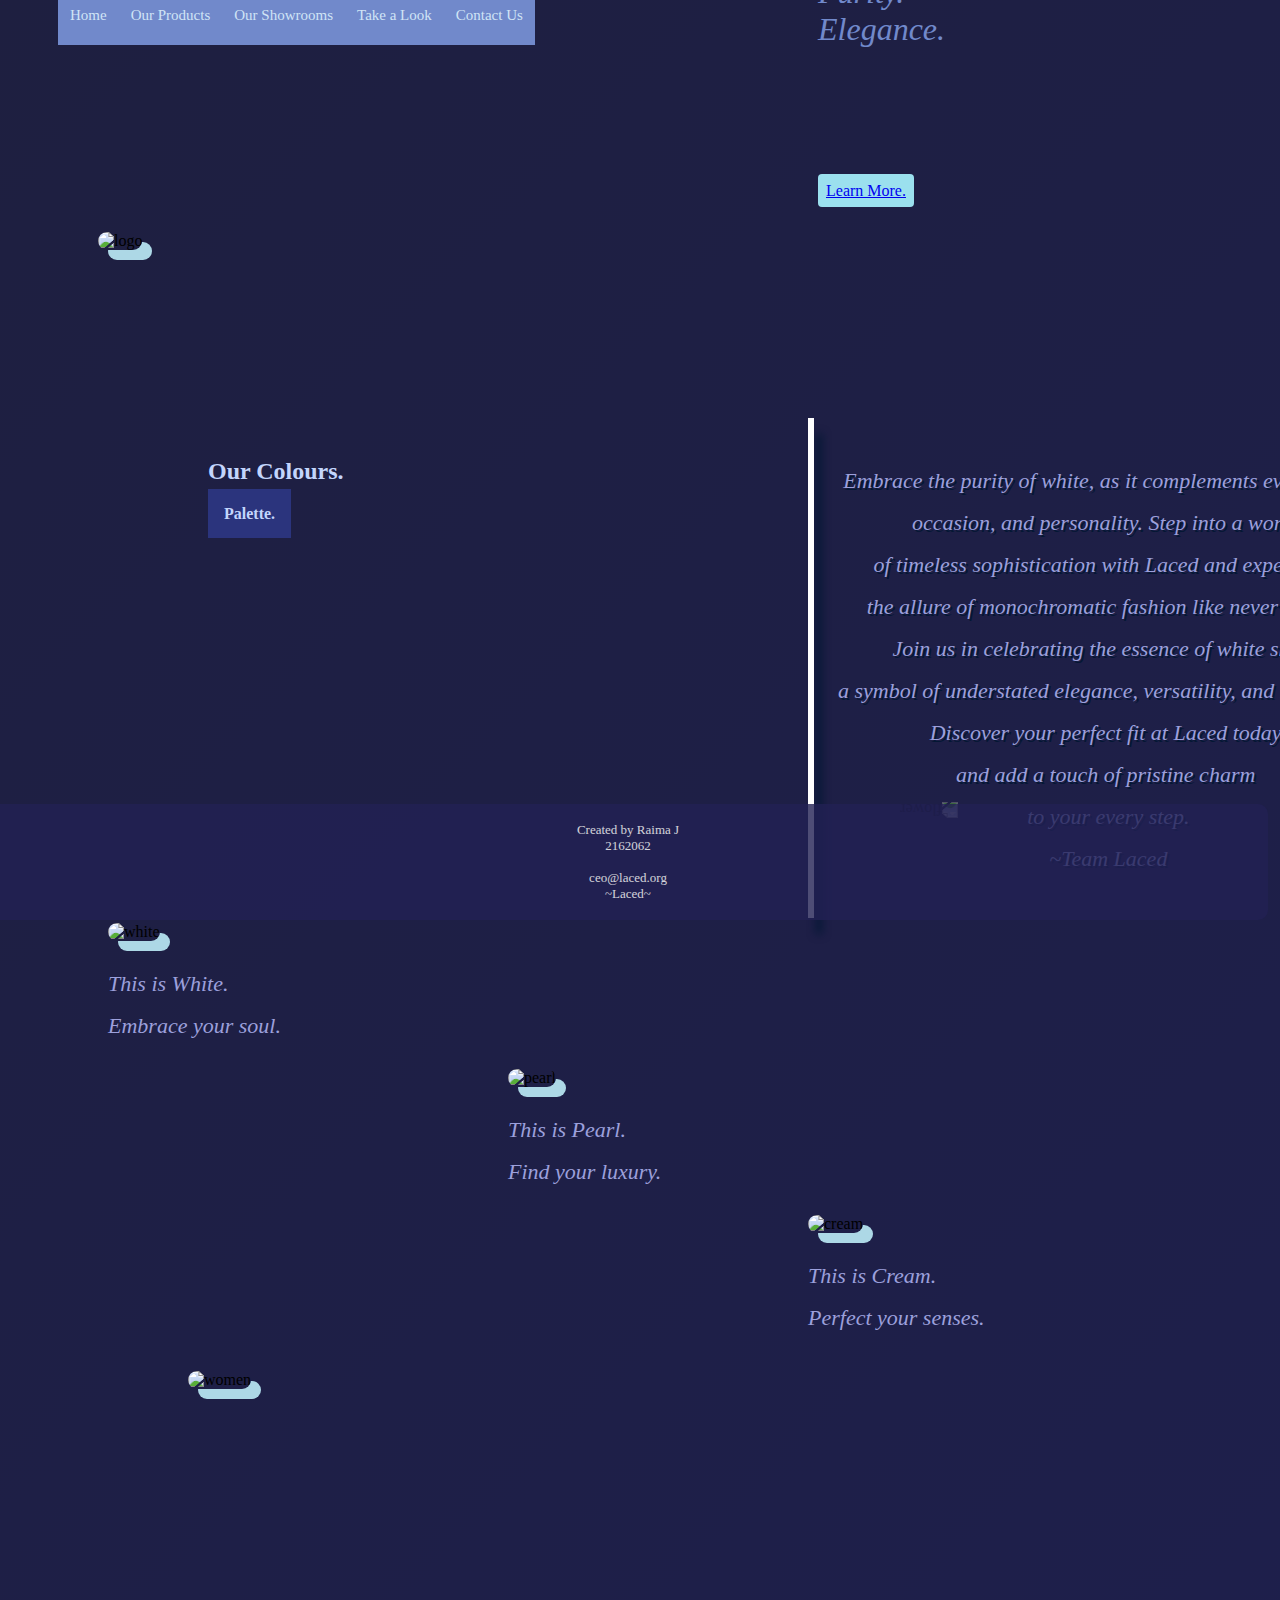
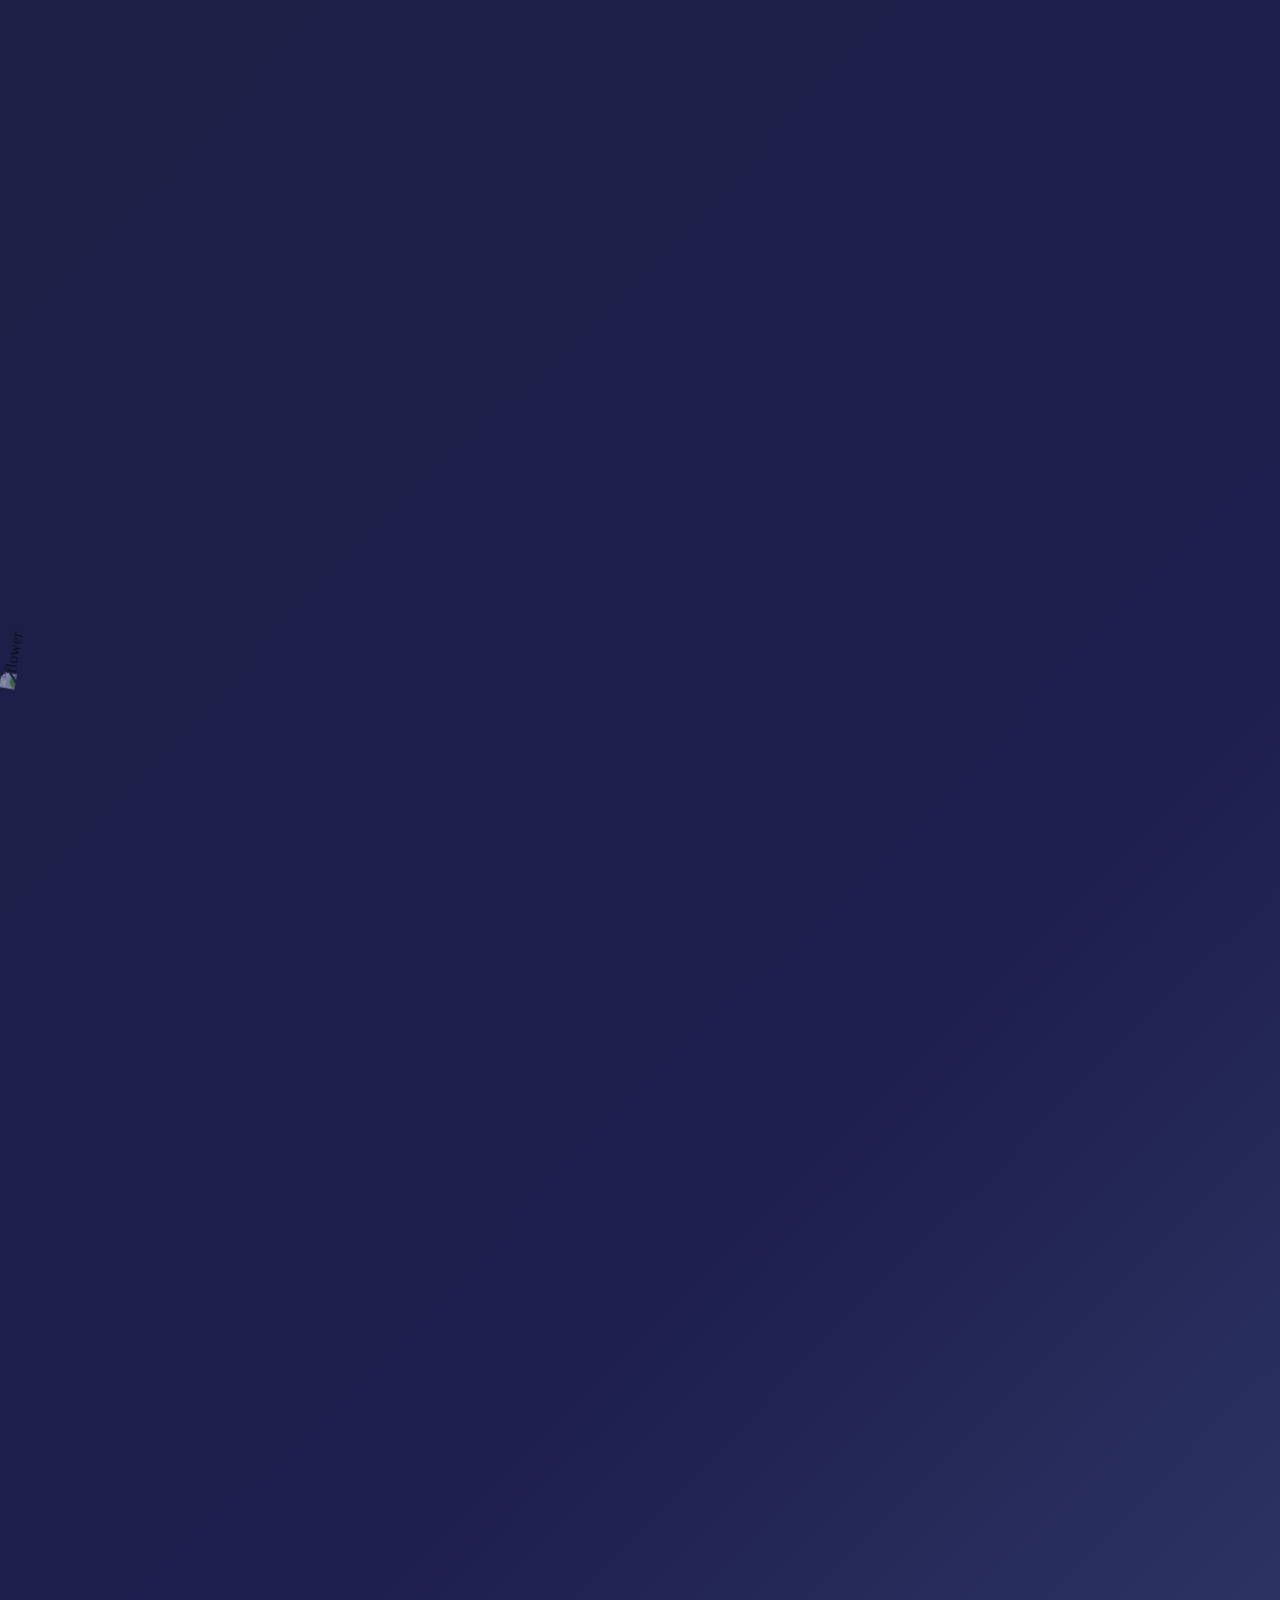
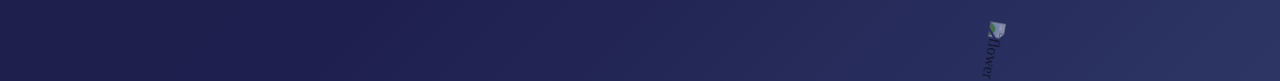
==== index.html @ ea006a58 "Add files via upload" ====
<!DOCTYPE html>
<!--ASSIGNMENT 1-->
<head>
    <link rel="stylesheet" href="styleSelf.css">
    <meta name="viewport" content="width=device-width, initial-scale=1">   
</head>

<body>
    <div class="d-flex flex-column justify-content-center w-100 h-100"></div>
<!-- Navbar items -->
<nav> 
    <a href="/IWP CODES/Laced Website/Website.html">Home</a>
    <a href="/IWP CODES/Laced Website/products.html">Our Products</a>
    <a href="/IWP CODES/Laced Website/showrooms.html">Our Showrooms</a>
    <a href="/IWP CODES/Laced Website/look.html">Take a Look</a>
    <a href="/IWP CODES/Laced Website/contact.html">Contact Us</a>
</nav>

    <div id="design">
        <img src="/IWP CODES/Laced Website/Blue-Flower-PNG-Photo.png" alt="flower">
    </div>
<br>
    <div id="image">
        <img src="/IWP CODES/Laced Website/Adidas Originals Continental 80 Women.jpg" alt="logo">
        <p>We create for you,<br>Minimalism.<br>Purity.<br>Elegance.</div>
    </div>
    
    <div id="learn_more">
        <a href="#learn">Learn More.</a> <!--goes to learn more-->
    </div>
<br>


<div id="design1">
    <img src="/IWP CODES/Laced Website/Blue-Flower-PNG-Photo.png" alt="flower">
</div>
<div id="design2">
    <img src="/IWP CODES/Laced Website/Blue-Flower-PNG-Photo.png" alt="flower">
</div>
<div id="design3">
    <img src="/IWP CODES/Laced Website/Blue-Flower-PNG-Photo.png" alt="flower">
</div>
<div id="design4">
    <img src="/IWP CODES/Laced Website/Blue-Flower-PNG-Photo.png" alt="flower">
</div>

<pre id="learn">
    <div class="vl"></div>
Embrace the purity of white, as it complements every outfit, 
occasion, and personality. Step into a world 
of timeless sophistication with Laced and experience 
the allure of monochromatic fashion like never before. 
Join us in celebrating the essence of white shoes,
a symbol of understated elegance, versatility, and modernity. 
Discover your perfect fit at Laced today 
and add a touch of pristine charm 
to your every step.
~Team Laced

</pre>

<div class="container">
    
    <h2>Our Colours.</h2>
   
    <div class="dropdown">
    <a class="btn btn-primary dropdown-toggle" data-toggle="dropdown">
    Palette.
    </a>
    <div class="dropdown-menu">
    <a href="#white" >White.</a>
    <a href="#pearl" >Pearl.</a>
    <a href="#cream" >Cream.</a>
    </div>
    </div>
   </div>

   
<div id="white">
    <img src="/IWP CODES/Laced Website/Letter Graphic Lace-up Front Skate Shoes.jpg" alt="white">
    <p>This is White.<br>Embrace your soul.</div>
</div>

<div id="pearl">
    <img src="/IWP CODES/Laced Website/adidas Originals Rivalry Low.jpg" alt="pearl">
    <p>This is Pearl.<br>Find your luxury.</div>
</div>

<div id="cream">
    <img src="/IWP CODES/Laced Website/Quilted Detail Lace-up Front Skate Shoes.jpg" alt="cream">
    <p>This is Cream.<br>Perfect your senses.</div>
</div>

<div id="women">
    <img src="/IWP CODES/Laced Website/44 Best White Sneakers For Travel_ Paris European Sneakers.jpg" alt="women">
</div>

<div id="footer">
    <pre>Created by Raima J
2162062

ceo@laced.org
~Laced~</pre>
</div>

</body>
</html>
---- styleSelf.css ----
*{
    font-family: 'Cormorant Garamond';    box-sizing: border-box;
}
body{

    background-color: #041734;
}
html {
    scroll-behavior: smooth;
}


/* styling navlist */
nav {
    background-color: #7189cb;
    position: fixed;
    float: left;
    margin-left: 50px;
    top:-5px;
    display:block;
    height: 50px;
    
}
      
/* styling navlist anchor element */
nav a {
    
    float: left;
    height: 50px;
    display: block;
    color: #d0e4f6;
    text-align: center;
    padding: 12px;
    text-decoration: none;
    font-size: 15px;
    transition:all 1s;
}
      
/* hover effect of navlist anchor element */
nav a:hover {
    background-color: #c3d5fc;
    color: black;
    height: 35px;
}

body {
    background: linear-gradient(-45deg, rgb(49, 74, 113), #5371a1, #1e1f4e, #1e1f40);
    background-size: 400% 400%;
    animation: gradient 15s ease 2;
    height:max-content;
}

@keyframes gradient {
    0% {
        background-position: 0% 50%;
    }
    50% {
        background-position: 100% 50%;
    }
    100% {
        background-position: 0% 50%;
    }
}

#image{
    display: inline-block;
}

#image img{
    animation: fade-in 4s ease 1;

    width: 500px;
    height: 500px;
    margin-top: 50px;
    margin-left: 90px;
    z-index: 1;
    border-radius: 10px;
    box-shadow:  10px 10px lightblue;
}



#design img{
    
    width: 800px;
    height: 750px;
    margin-top: -80px;
    margin-left: -5px;
    opacity: 50%;
    position: absolute;
    
    z-index: -1;
}
#design1 img{
    opacity: 50%;
    position: absolute;
    z-index: -1;
    width: 500px;
    height: 400px;
    transform: rotate(180deg);
    margin-top: 200px;
    margin-left: 450px;
}
#design2 img{
    opacity: 50%;
    position: absolute;
    transform: rotate(100deg);
    z-index: -1;
    width: 800px;
    height: 800px;    
    margin-top: 800px;
    margin-left: 600px;
}

#design3 img{
    opacity: 50%;
    position: absolute;
    z-index: -1;
    width: 500px;
    height: 540px;
    transform: rotate(280deg);
    margin-top: 1600px;
    margin-left: 50px;
}

#design4 img{
    opacity: 50%;
    position: absolute;
    z-index: -1;
    width: 700;
    height: 740px;
    transform: rotate(100deg);
    margin-top: 2600px;
    margin-left: 600px;
}


#women img{
    animation: fade-in 6s ease 1;

    height: 900px;
    margin-top: 10px;
    margin-left: 180px;
    z-index: 1;
    border-radius: 10px;
    box-shadow:  10px 10px lightblue;
}

#image p{
    margin-left: 800px;
    margin-top: -400px;
    width:fit-content;
    padding:50px;
    padding-left: 10px;
    color: #7189cb;
    font-size:xx-large;
    font-style: italic;
    font-family: 'Cormorant Garamond';
animation: shad 3s ease 1 forwards;
}

@keyframes shad{
    from{background: #96cce3;
        width: 0%;
    padding:50px;
    padding-left: 10px;
}
to{background: #96cce3;
    width: 35%;
    padding:50px;
    padding-left: 10px;
    }
}

 
#learn_more a{
    margin-left: 810px;
    margin-bottom: 100px;
    padding: 8px;
    background: #9be0ee;
    border-radius: 4px;
    animation-name: example;
    animation-duration: 3s;
    animation-iteration-count: infinite;
}

@keyframes example { 
    from {background: #96e3f3;}
    to {background: rgb(60, 81, 150); color: #96e3f3;}
}

.container{
    margin-top:  240px;
    margin-left: 200px;
    color: #c3d5fc;
    
}
.dropdown a {
    background-color: #2b347d;
    color:#c3d5fc;
    left: -50px;
    padding: 16px;
    font-size: 16px;
    font-weight:bold;
    border: none;
  }
  
  /* The container <div> - needed to position the dropdown content */
  .dropdown {
    display: inline-block;
  }
  
  /* Dropdown Content (Hidden by Default) */
  .dropdown-menu {
    
    display: none;
    position: inherit;
    margin-top: 15px;
    width:160px;
    z-index: 1;
  }
  
  /* Links inside the dropdown */
  .dropdown-menu a {
    font-weight:bold;
    color:#82a5da;
    padding: 12px 16px;
    text-decoration: none;
    display: block;
  }
  .dropdown a:hover{
    background-color: #7189cb;
    color: #1e1f40;
  }
 
  /* Change color of dropdown links on hover */
  .dropdown-menu a:hover {background-color: #9ca0dc; }
  
  /* Show the dropdown menu on hover */
  .dropdown:hover .dropdown-menu {display: block; }
  

/* Embrace the purity of white*/
#learn{
    position: absolute;
    margin-top: 200px;
    margin-left: 800px;
    display: flex;
    font-family: 'Cormorant Garamond';
    font-style:italic;
    font-weight:normal;
    font-size: 22px;
    line-height: 42px;
    z-index: -1;
    text-align: center;
    color:#9ca0dc;
    text-shadow:2px 2px #041734;
}
#white img{
    animation: fade-in 6s ease 1;

    width: 400px;
    height: 400px;
    margin-top: 400px;
    margin-left: 100px;
    border-radius: 10px;
    box-shadow: 10px 10px lightblue;

}

#white p{
    color: #9ca0dc;
    font-style:italic;
    font-weight:normal;
    font-size: 22px;
    line-height: 42px;
    margin-left: 100px;

}



#pearl img{
    animation: fade-in 6s ease 1;

    width: 400px;
    height: 500px;
    box-shadow: 10px 10px lightblue;

    margin-left: 500px;
    border-radius: 10px;
}

#pearl p{
    color: #9ca0dc;
    font-style:italic;
    font-weight:normal;
    font-size: 22px;
    line-height: 42px;
    margin-left: 500px;

}


#cream img{
    animation: fade-in 6s ease 1;

    width: 400px;
    height: 400px;
    box-shadow: 10px 10px lightblue;

    margin-left: 800px;
    border-radius: 10px;
}

#cream p{
    color: #9ca0dc;
    font-style:italic;
    font-weight:normal;
    font-size: 22px;
    line-height: 42px;
    margin-left: 800px;

}

hr{
    margin-top: 10px;
    margin-bottom: 10px;
    width: 100%;
}


.vl {
    border-left: 6px solid rgb(255, 255, 255);
    height: 500px;
    margin-right: 24px;
    box-shadow:8px 16px 8px 0px #041734;
}
   
#footer {
    bottom: 0;
    position: fixed;
    width:100%;
    margin: -20px;
    text-align:center;
    margin-top: 200px;
    font-size: small;
    padding: 5px;
    border-radius:10px;
    background-color: rgb(34, 33, 84);
    color: white;
    opacity: 80%;
    animation: footer 10s ease-in 2;
}

@keyframes footer{
    0%{background-color: #041734;}
    50%{background-color:#454685;}
    100%{background-color: #041734;}

}

#air img{
    display: flex;
    width: 400px;
    height: 400px;
    margin-top: 100px;
    margin-left: 100px;
    border-radius: 10px;
    box-shadow: 10px 10px rgb(57, 74, 155);
    animation: anim 4s ease 1;
    
}

#air #pic2{
    display: flex;
    float: right;
    width: 340px;
    height: 540px;
    margin-top: -420px;
    margin-right: 150px;
    border-radius: 10px;
    box-shadow: 10px 10px rgb(57, 74, 155);
}
#air p{
    animation: fade-in 6s ease 1;
    position: absolute;
left: 38.65%;
right: 39.74%;
top: 22.4%;
bottom: 84.61%;
color: #c3d5fc;
font-family: 'Cormorant';
font-style: italic;
font-weight: 500;
font-size: 24px;
line-height: 50px;
}
#air h5{
    animation: fade-in 4s ease 1;
    position: absolute;
left: 38.65%;
right: 39.74%;
top: 11.4%;
bottom: 84.61%;
color: #c3d5fc;
font-family: 'Cormorant';
font-style: normal;
font-weight: 550;
font-size: 30px;
line-height: 50px;
}


#mira img{
    display: flex;
    width: 340px;
    height: 400px;
    margin-top: 200px;
    margin-left: 100px;
    border-radius: 10px;
    animation: anim 4s ease 1;
}
#mira #pic2{
    display: flex;
    float: right;
    width: 400px;
    height: 400px;
    margin-top: -350px;
    margin-right: 150px;
    border-radius: 10px;
    box-shadow: 10px 10px rgb(57, 74, 155);
}
#mira p{
    animation: fade-in 6s ease 1;
    position: absolute;
left: 36.65%;
right: 39.74%;
top: 110.8%;
bottom: 94.61%;
color: #c3d5fc;
font-family: 'Cormorant';
font-style: italic;
font-weight: 500;
font-size: 24px;
line-height: 50px;
}
#mira h5{
    animation: fade-in 6s ease 1;
    position: absolute;
left: 36.65%;
right: 39.74%;
top: 101.4%;
bottom: 84.61%;
color: #c3d5fc;
font-family: 'Cormorant';
font-style: normal;
font-weight: 550;
font-size: 30px;
line-height: 50px;
}




#transform img{
    display: flex;
    width: 400px;
    height: 400px;
    margin-top: 140px;
    margin-left: 100px;
    border-radius: 10px;
    box-shadow: 10px 10px rgb(57, 74, 155);
    animation: anim 4s ease 1;
}
#transform #pic2{
    display: flex;
    float: right;
    width: 340px;
    height: 540px;
    margin-top: -440px;
    margin-right: 150px;
    border-radius: 10px;
    box-shadow: 10px 10px rgb(57, 74, 155);
}
#transform p{
    animation: fade-in 6s ease 1;
    position: absolute;
left: 40.65%;
right: 39.74%;
top: 180.4%;
margin-bottom: 150px;
color: #c3d5fc;
font-family: 'Cormorant';
font-style: italic;
font-weight: 500;
font-size: 24px;
line-height: 50px;
}
#transform h5{
    animation: fade-in 6s ease 1;
    position: absolute;
left: 40.65%;
right: 39.74%;
top: 170.4%;
bottom: 84.61%;
color: #c3d5fc;
font-family: 'Cormorant';
font-style: normal;
font-weight: 550;
font-size: 30px;
line-height: 50px;
}

@keyframes anim {  
    
    0% {
        transform: translate(20vw, 20vh);
    }
    50% {
        transform:scale(0.5);
        transform: rotate(180deg);
    }
    75% {
        transform:scale(0.5);
        transform: rotate(0deg);
    }
    100%{
        transform:scale(1);    }
}

#design img{
    
    width: 800px;
    height: 750px;
    margin-top: -80px;
    margin-left: -5px;
    opacity: 50%;
    position: absolute;
    
    z-index: -1;
}
#d1 img{
    opacity: 30%;
    position: absolute;
    z-index: -1;
    width: 600px;
    height: 600px;
    margin-top: 0px;
    margin-left: 200px;
}
#d2 img{
    opacity: 30%;
    position: absolute;
    transform: rotate(90deg);
    z-index: -1;
    width: 700px;
    height: 700px;    
    margin-top: 580px;
    margin-left: 600px;
}

#d3 img{
    opacity: 40%;
    position: absolute;
    z-index: -1;
    width: 580px;
    height: 580px;
    margin-top: 1200px;
    margin-left: 80px;
}



#showrooms img{
    display: block;
  width: 100%;
  margin: auto;
  margin-top: 100px;
  border-radius: 10px;
  box-shadow: 1px 8px 8px 8px rgb(6, 18, 76);
  animation: fade-in 6s ease 1;
  height:max-content;
}

#lookimg img{
    display: block;
    z-index: -1;
  width: 50%;
  margin: auto;
  margin-top: 300px;
  border-radius: 10px;
  box-shadow: 1px 8px 8px 8px rgb(6, 18, 76);
  animation: fade-in 6s ease 1;
  height:max-content;
}


@keyframes fade-in {
  0% {
      opacity: 0;
  }
  50% {
      opacity: 0.5;
  }
  100% {
      opacity: 1;
  }

}

#looks{
    animation: fade-in 6s ease 1;
    position: absolute;
    width: 700px;
    z-index: -1;
    margin-left: 26%;
color: #c3d5fc;
font-family: 'Cormorant';
font-style: italic;
font-weight: 500;
font-size: 24px;
line-height: 50px;
text-align: center;

}
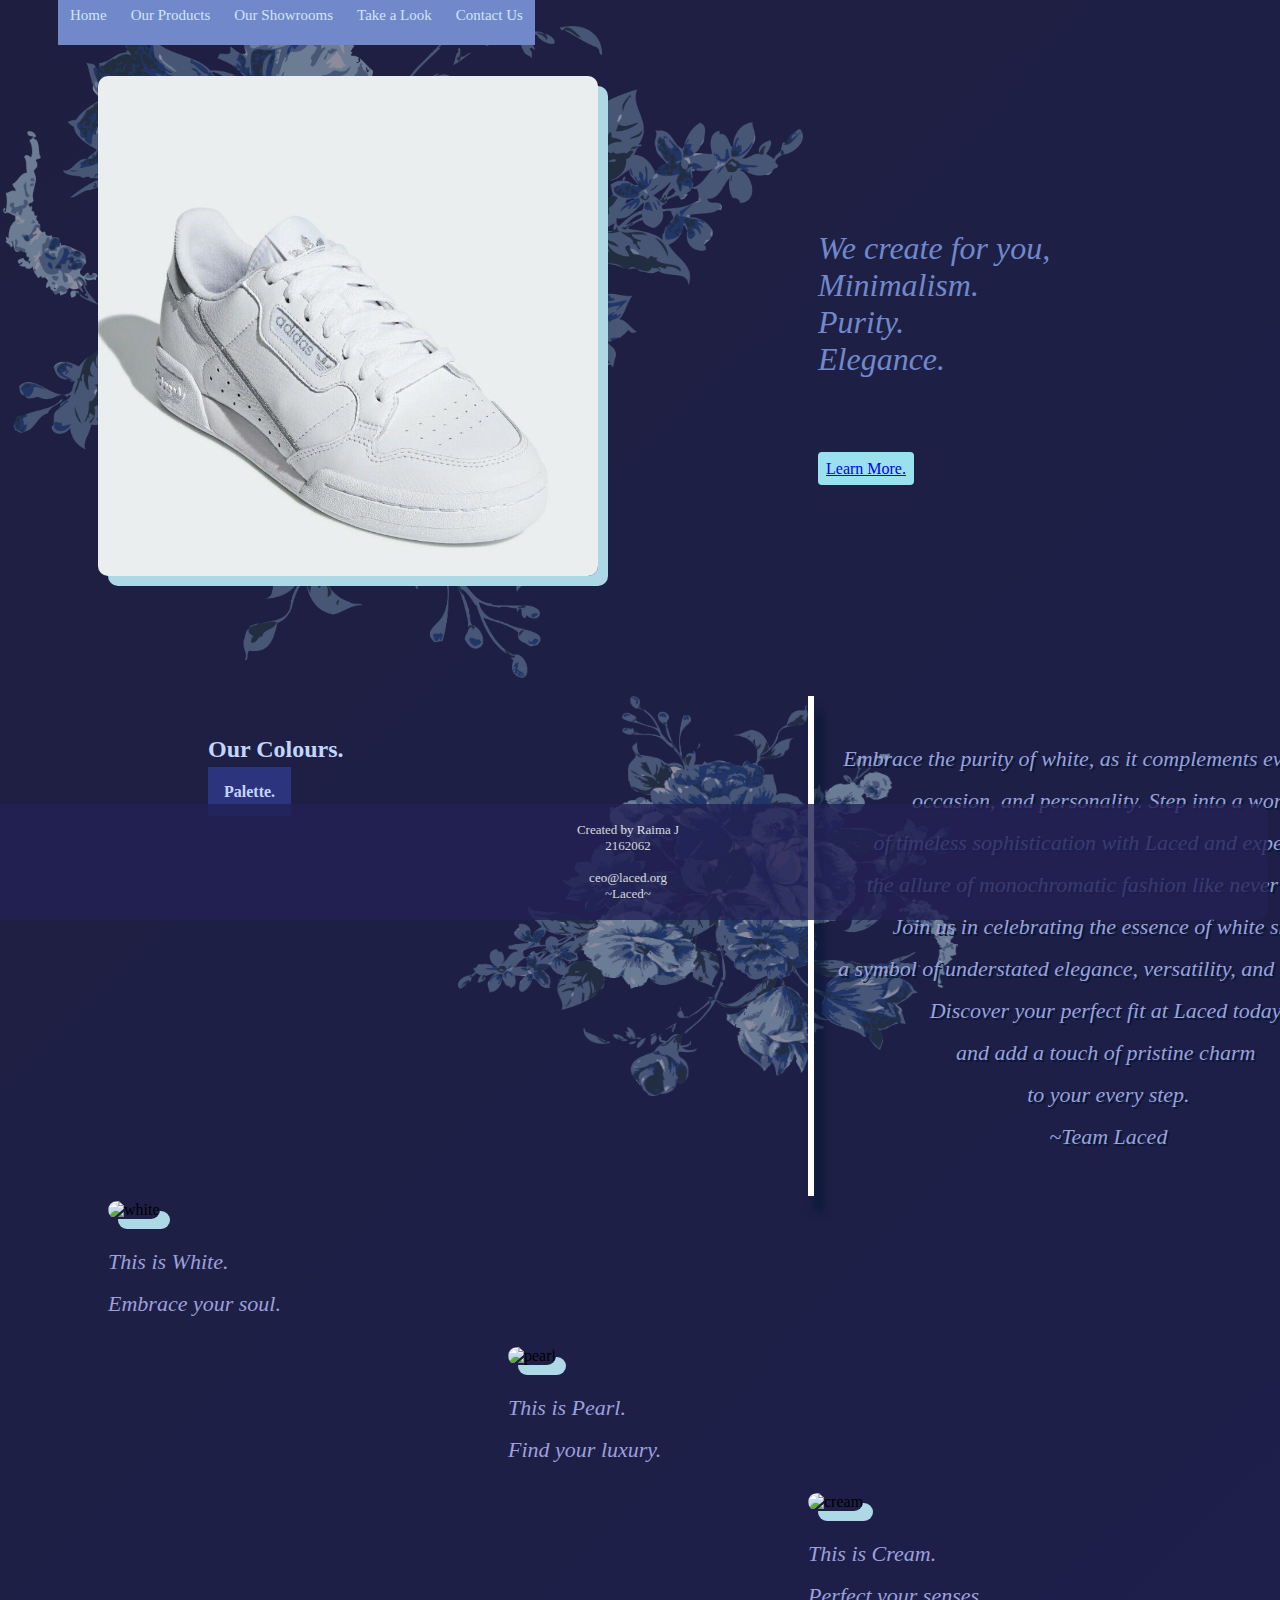
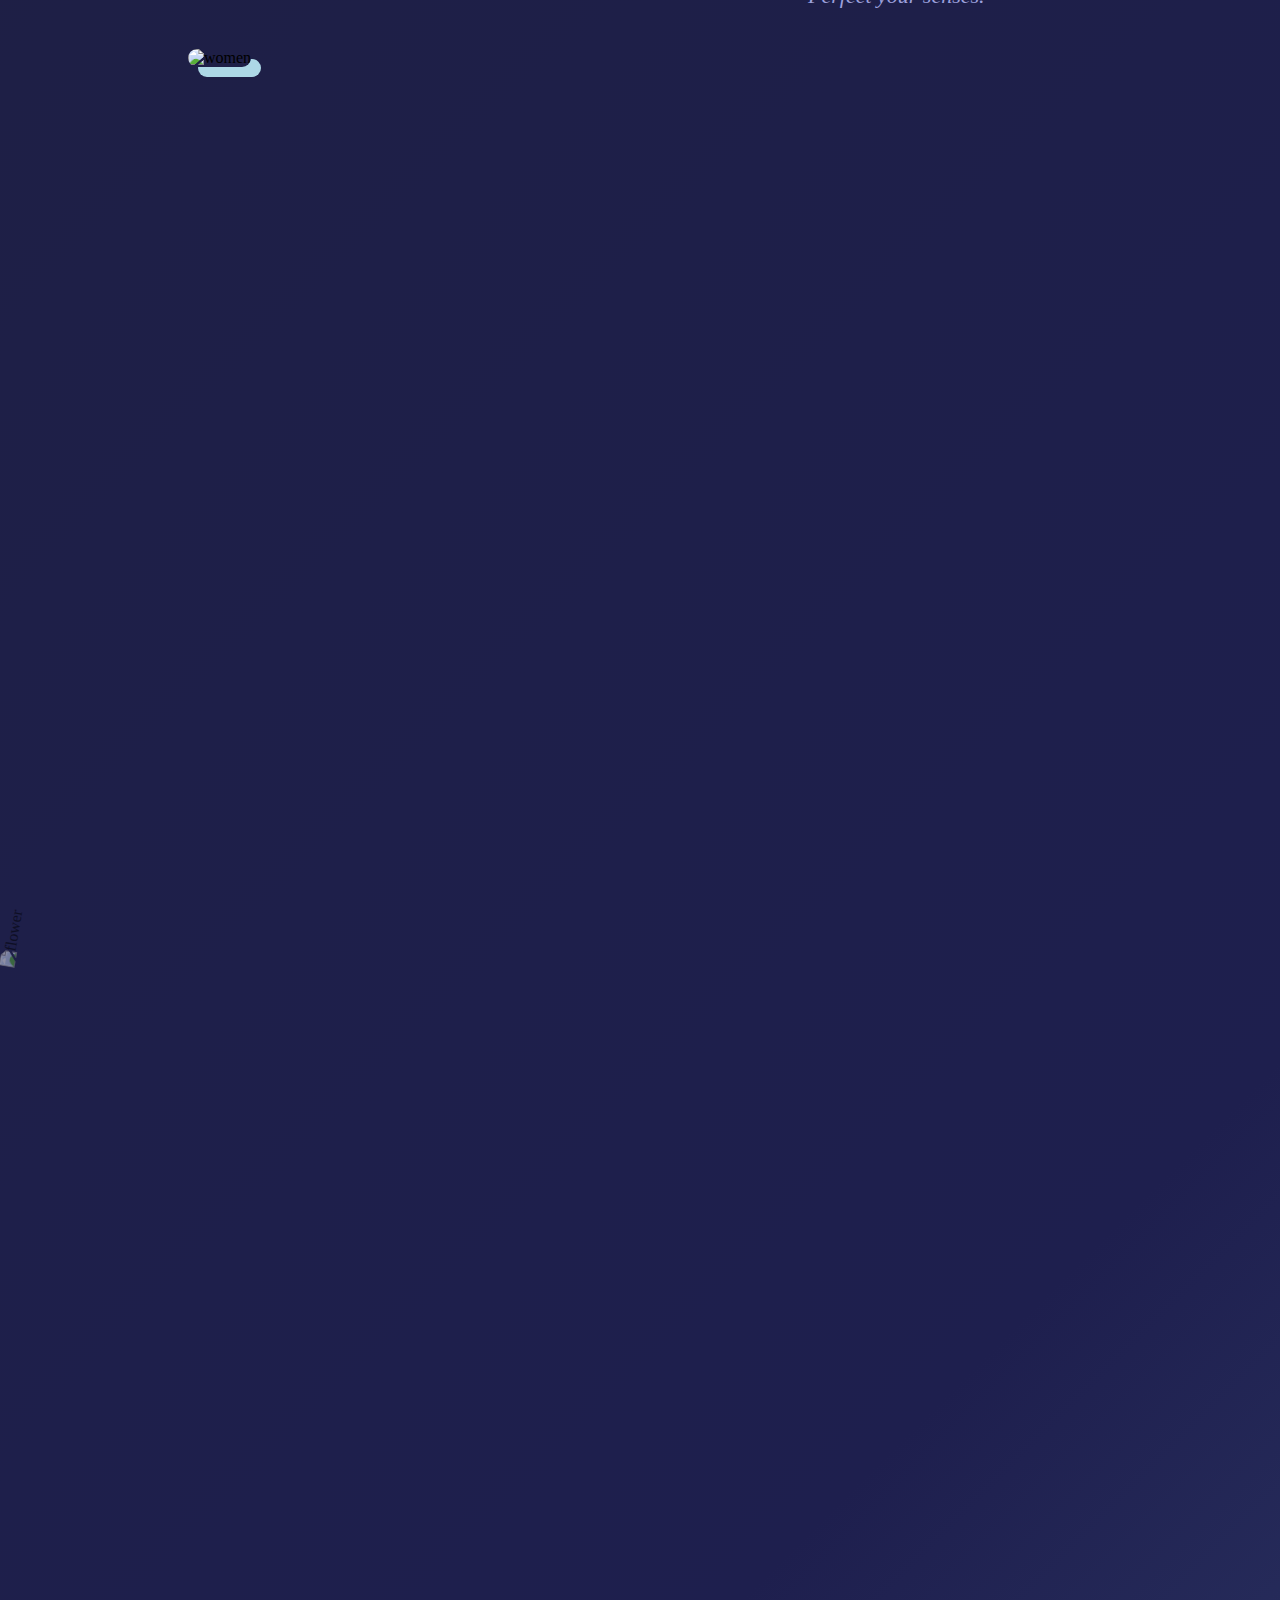
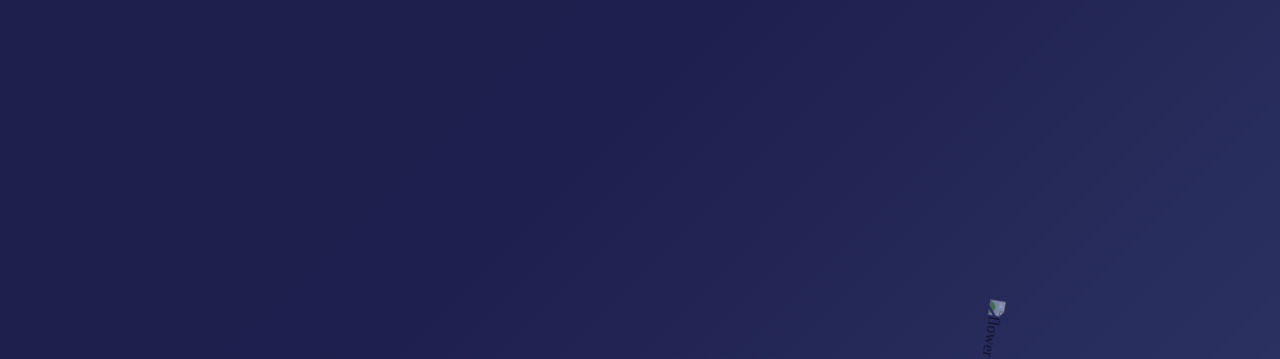
==== commit ede3bc13: "Update index.html" ====
--- a/index.html
+++ b/index.html
@@ -9,19 +9,19 @@
     <div class="d-flex flex-column justify-content-center w-100 h-100"></div>
 <!-- Navbar items -->
 <nav> 
-    <a href="/IWP CODES/Laced Website/Website.html">Home</a>
-    <a href="/IWP CODES/Laced Website/products.html">Our Products</a>
-    <a href="/IWP CODES/Laced Website/showrooms.html">Our Showrooms</a>
-    <a href="/IWP CODES/Laced Website/look.html">Take a Look</a>
-    <a href="/IWP CODES/Laced Website/contact.html">Contact Us</a>
+    <a href="index.html">Home</a>
+    <a href="products.html">Our Products</a>
+    <a href="showrooms.html">Our Showrooms</a>
+    <a href="/look.html">Take a Look</a>
+    <a href="contact.html">Contact Us</a>
 </nav>
 
     <div id="design">
-        <img src="/IWP CODES/Laced Website/Blue-Flower-PNG-Photo.png" alt="flower">
+        <img src="Blue-Flower-PNG-Photo.png" alt="flower">
     </div>
 <br>
     <div id="image">
-        <img src="/IWP CODES/Laced Website/Adidas Originals Continental 80 Women.jpg" alt="logo">
+        <img src="Adidas Originals Continental 80 Women.jpg" alt="logo">
         <p>We create for you,<br>Minimalism.<br>Purity.<br>Elegance.</div>
     </div>
     
@@ -32,7 +32,7 @@
 
 
 <div id="design1">
-    <img src="/IWP CODES/Laced Website/Blue-Flower-PNG-Photo.png" alt="flower">
+    <img src="Blue-Flower-PNG-Photo.png" alt="flower">
 </div>
 <div id="design2">
     <img src="/IWP CODES/Laced Website/Blue-Flower-PNG-Photo.png" alt="flower">
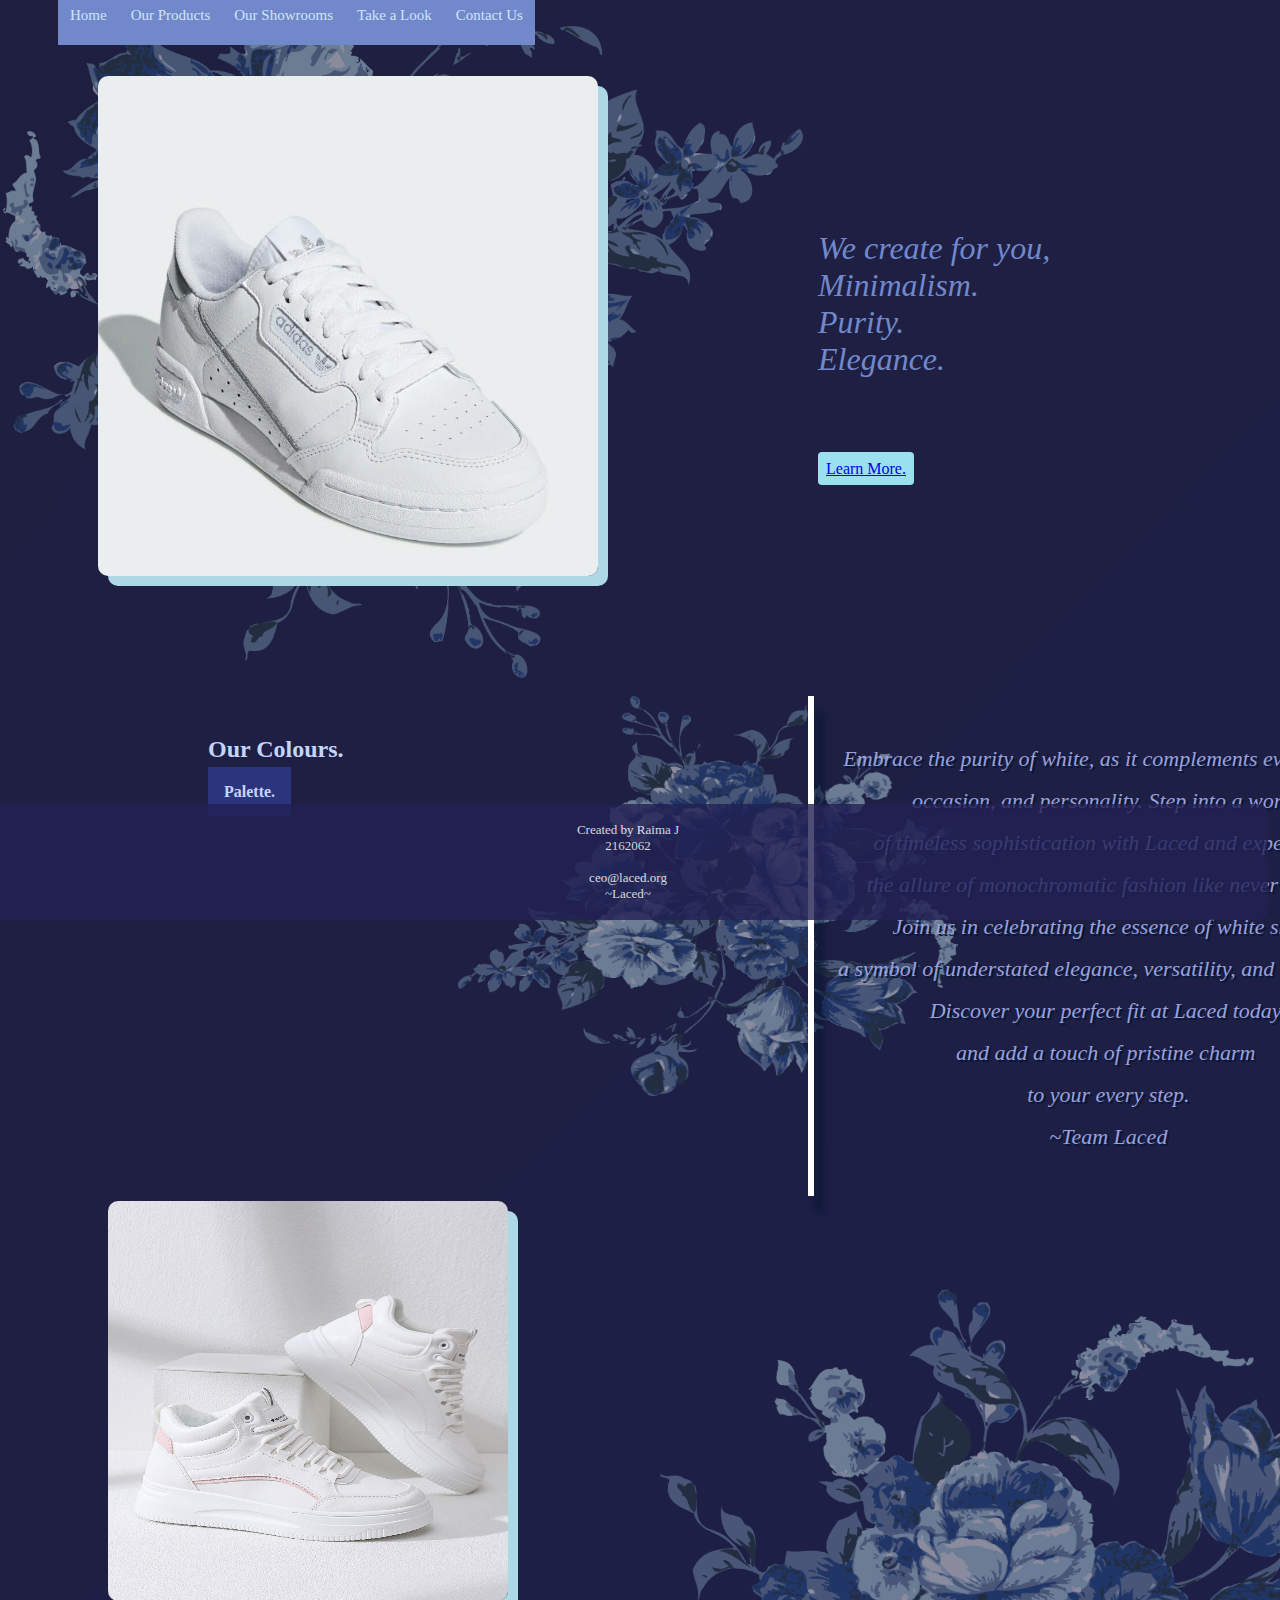
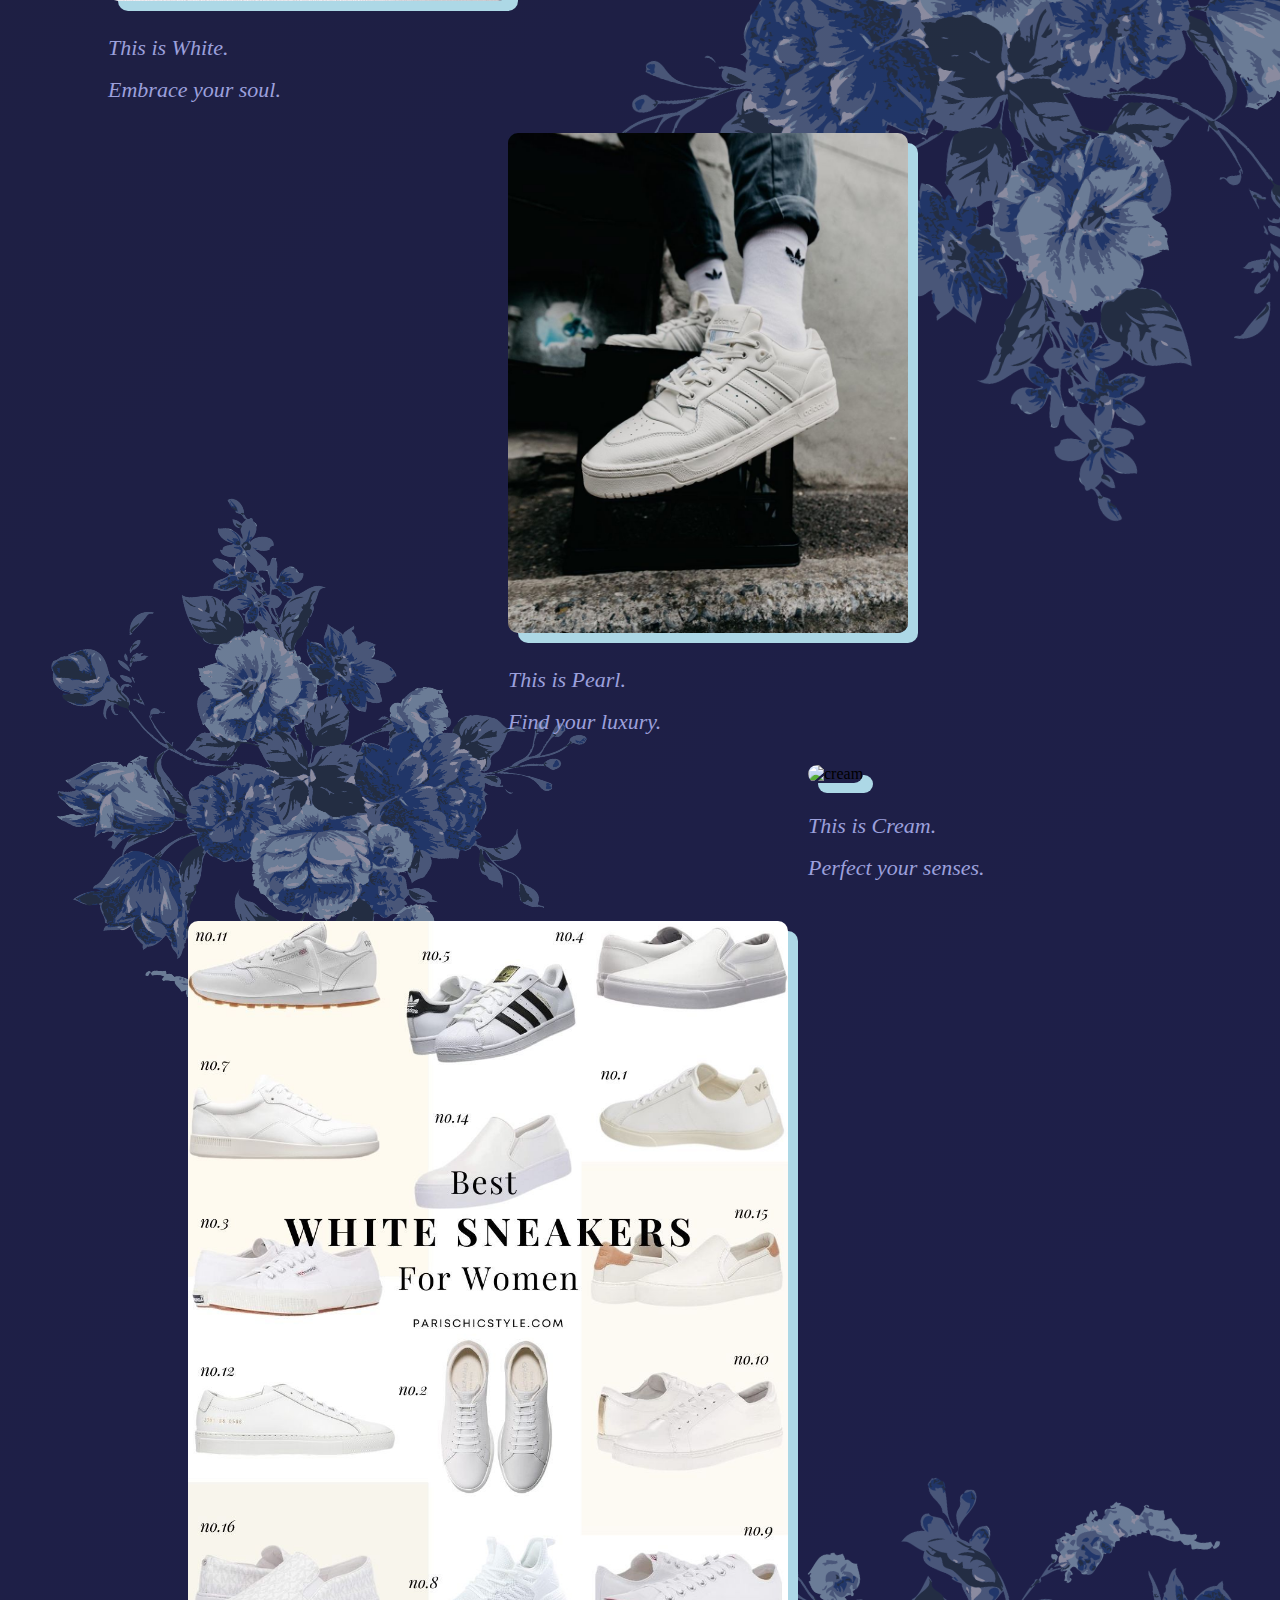
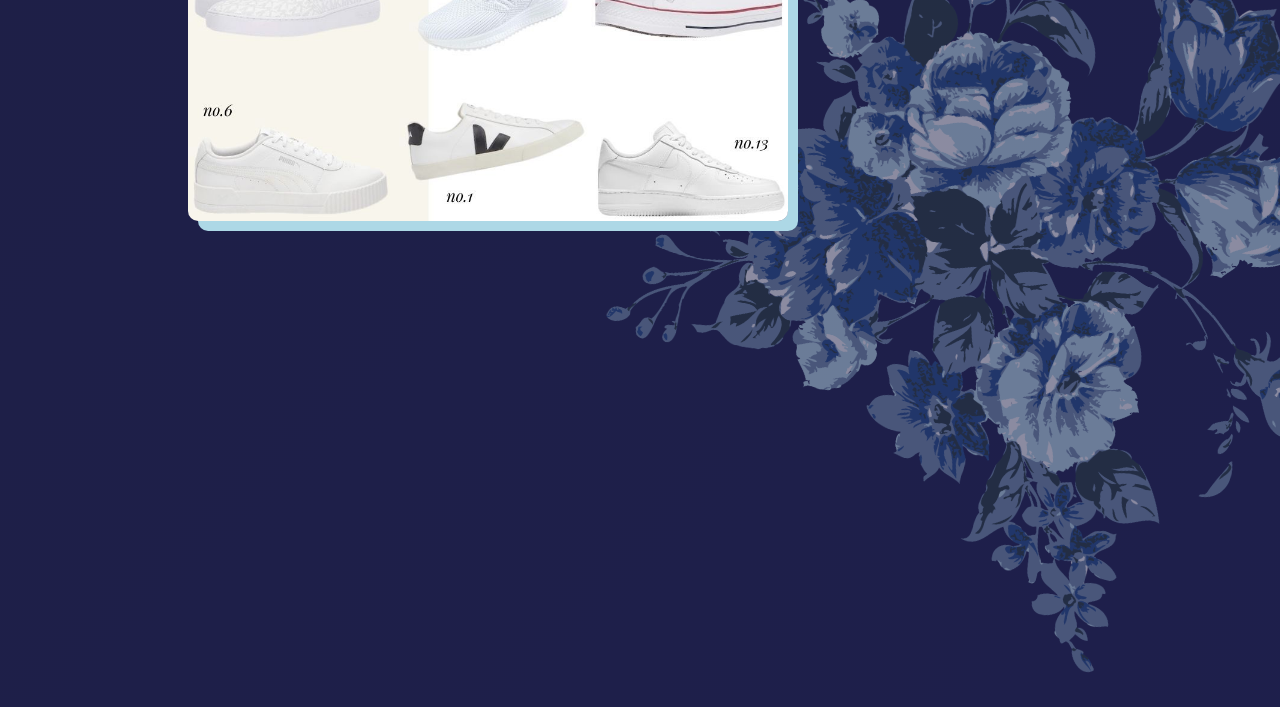
==== commit cb626244: "Update index.html" ====
--- a/index.html
+++ b/index.html
@@ -12,7 +12,7 @@
     <a href="index.html">Home</a>
     <a href="products.html">Our Products</a>
     <a href="showrooms.html">Our Showrooms</a>
-    <a href="/look.html">Take a Look</a>
+    <a href="look.html">Take a Look</a>
     <a href="contact.html">Contact Us</a>
 </nav>
 
@@ -35,13 +35,13 @@
     <img src="Blue-Flower-PNG-Photo.png" alt="flower">
 </div>
 <div id="design2">
-    <img src="/IWP CODES/Laced Website/Blue-Flower-PNG-Photo.png" alt="flower">
+    <img src="Blue-Flower-PNG-Photo.png" alt="flower">
 </div>
 <div id="design3">
-    <img src="/IWP CODES/Laced Website/Blue-Flower-PNG-Photo.png" alt="flower">
+    <img src="Blue-Flower-PNG-Photo.png" alt="flower">
 </div>
 <div id="design4">
-    <img src="/IWP CODES/Laced Website/Blue-Flower-PNG-Photo.png" alt="flower">
+    <img src="Blue-Flower-PNG-Photo.png" alt="flower">
 </div>
 
 <pre id="learn">
@@ -77,22 +77,22 @@
 
    
 <div id="white">
-    <img src="/IWP CODES/Laced Website/Letter Graphic Lace-up Front Skate Shoes.jpg" alt="white">
+    <img src="Letter Graphic Lace-up Front Skate Shoes.jpg" alt="white">
     <p>This is White.<br>Embrace your soul.</div>
 </div>
 
 <div id="pearl">
-    <img src="/IWP CODES/Laced Website/adidas Originals Rivalry Low.jpg" alt="pearl">
+    <img src="adidas Originals Rivalry Low.jpg" alt="pearl">
     <p>This is Pearl.<br>Find your luxury.</div>
 </div>
 
 <div id="cream">
-    <img src="/IWP CODES/Laced Website/Quilted Detail Lace-up Front Skate Shoes.jpg" alt="cream">
+    <img src="Quilted Detail Lace-up Front Skate Shoes.jpg" alt="cream">
     <p>This is Cream.<br>Perfect your senses.</div>
 </div>
 
 <div id="women">
-    <img src="/IWP CODES/Laced Website/44 Best White Sneakers For Travel_ Paris European Sneakers.jpg" alt="women">
+    <img src="44 Best White Sneakers For Travel_ Paris European Sneakers.jpg" alt="women">
 </div>
 
 <div id="footer">
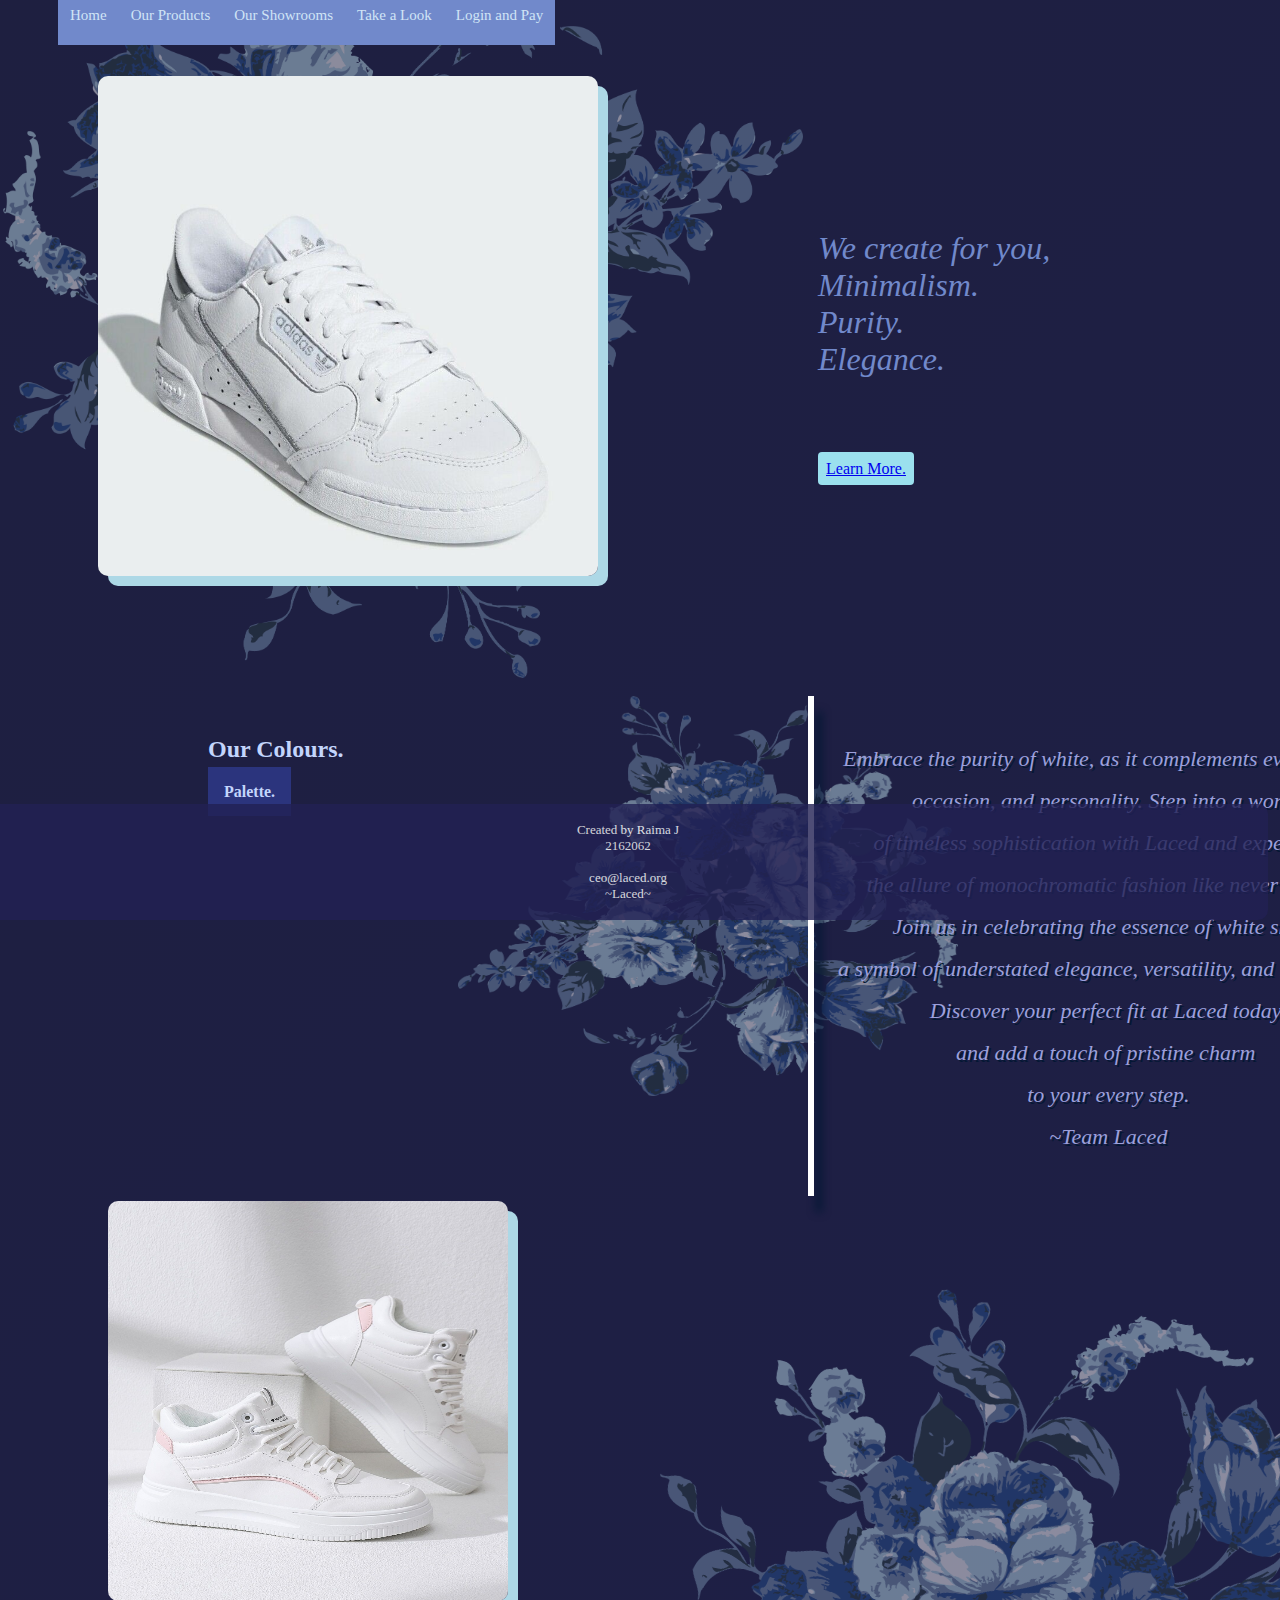
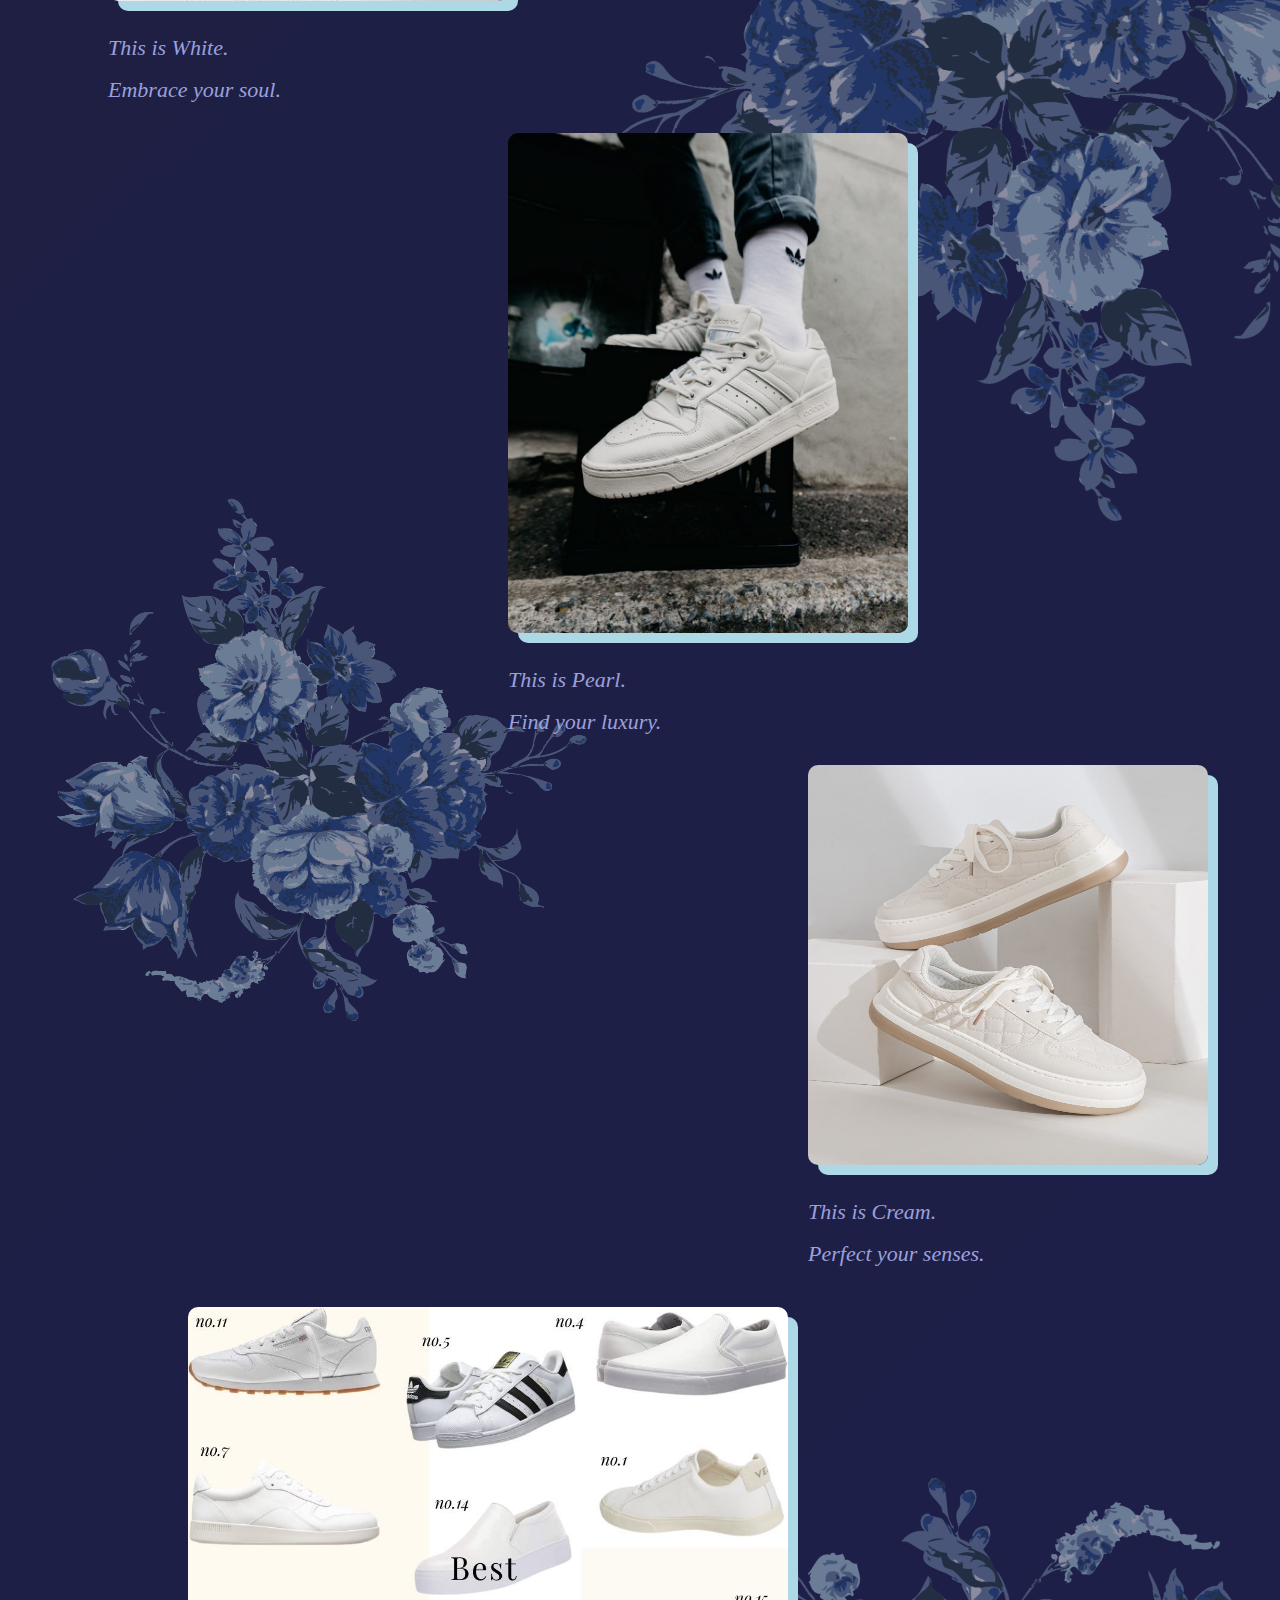
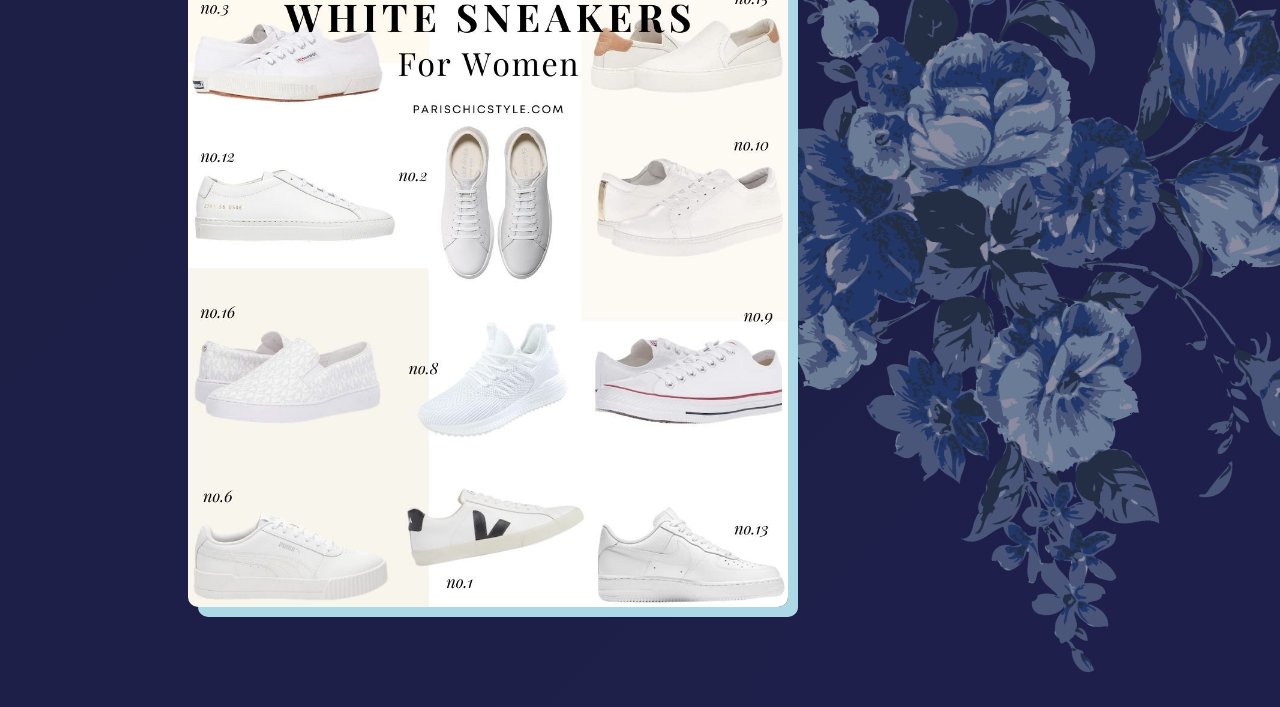
==== commit 3192c1b7: "Update index.html" ====
--- a/index.html
+++ b/index.html
@@ -13,7 +13,7 @@
     <a href="products.html">Our Products</a>
     <a href="showrooms.html">Our Showrooms</a>
     <a href="look.html">Take a Look</a>
-    <a href="contact.html">Contact Us</a>
+     <a href="contact.html">Login and Pay</a>
 </nav>
 
     <div id="design">
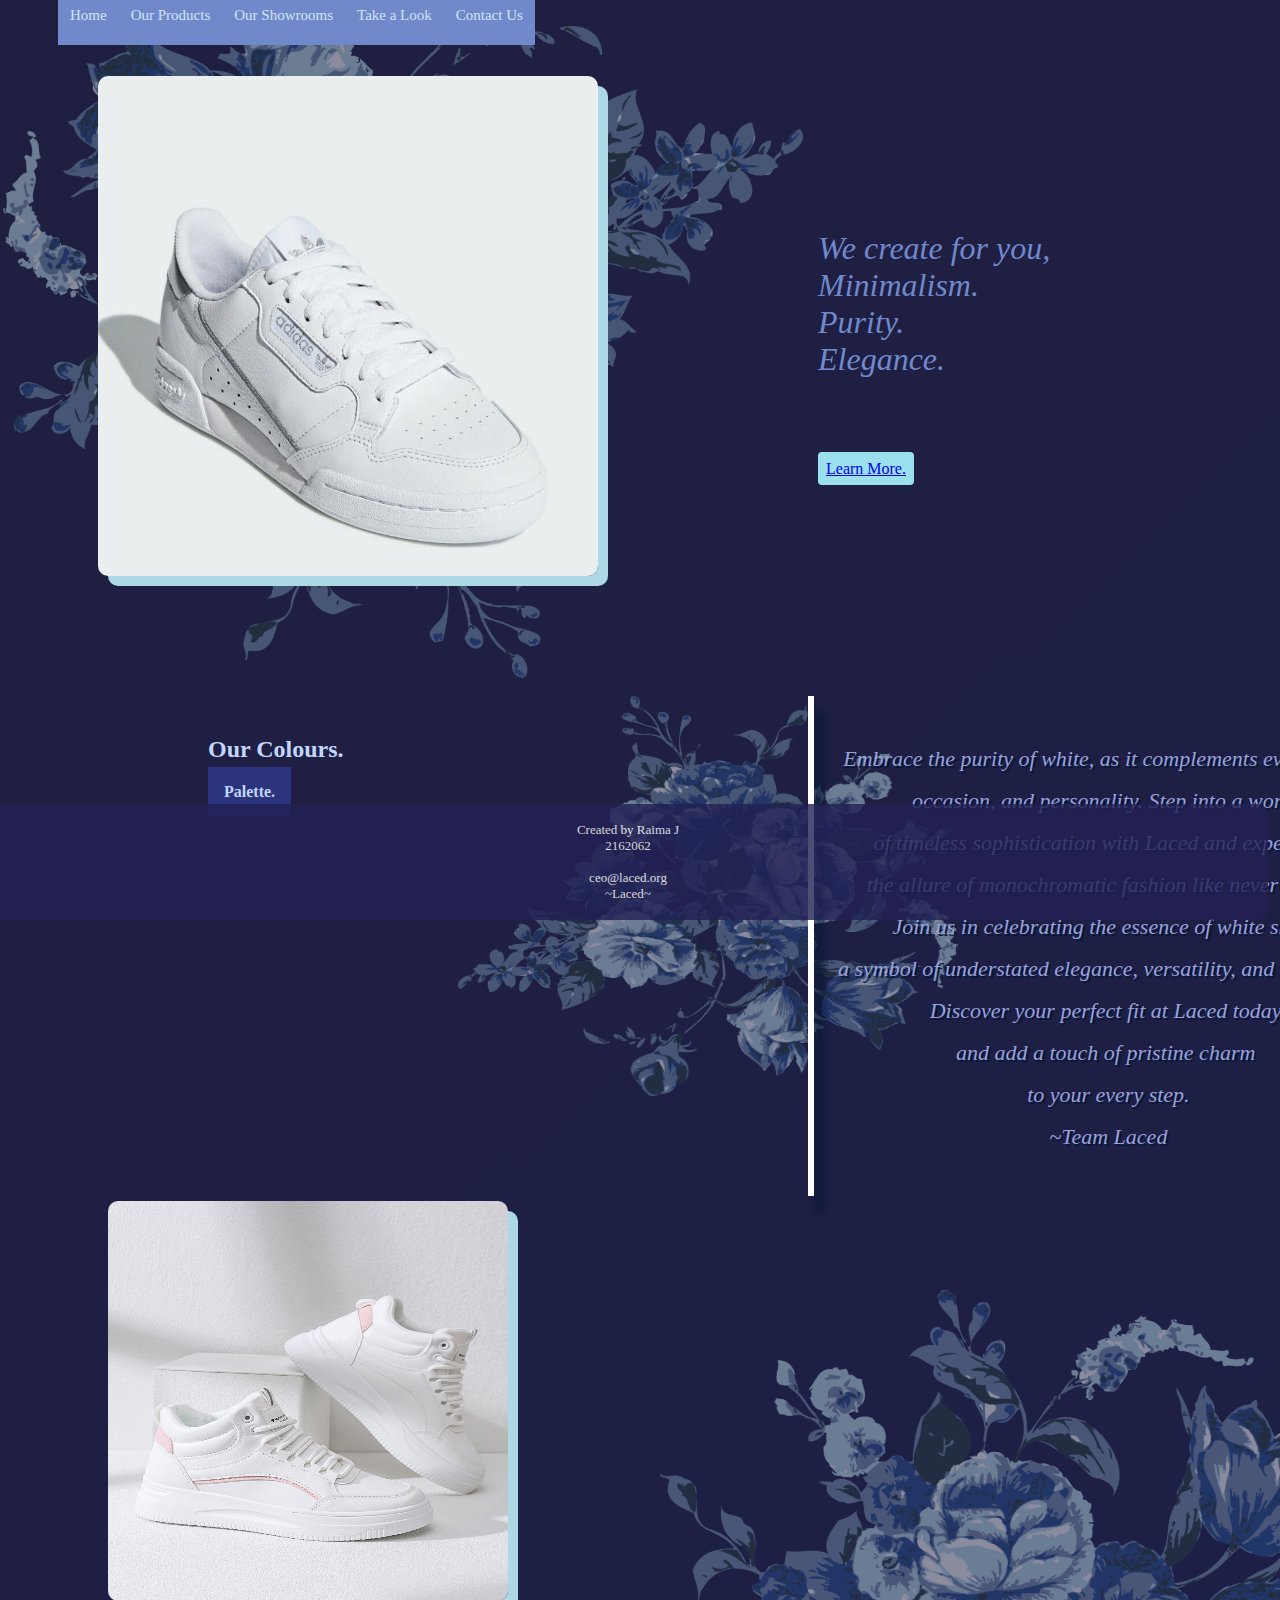
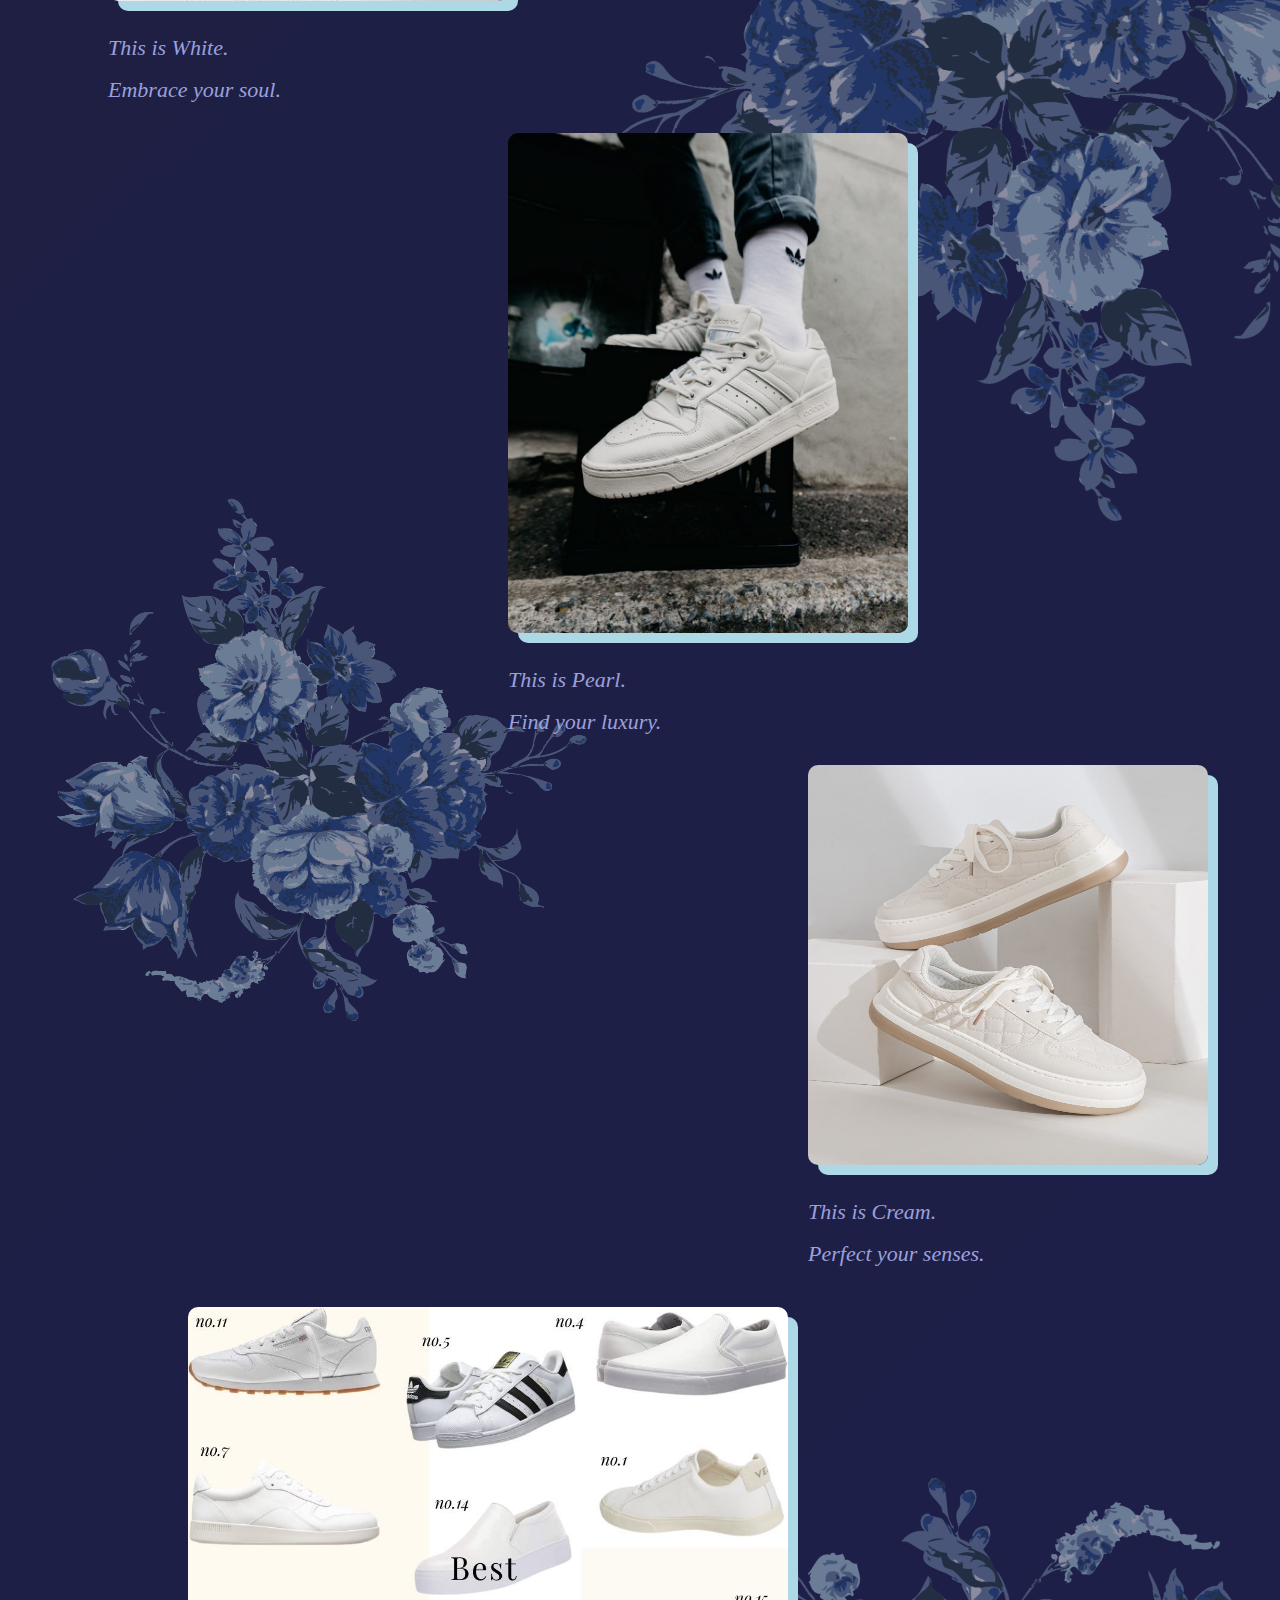
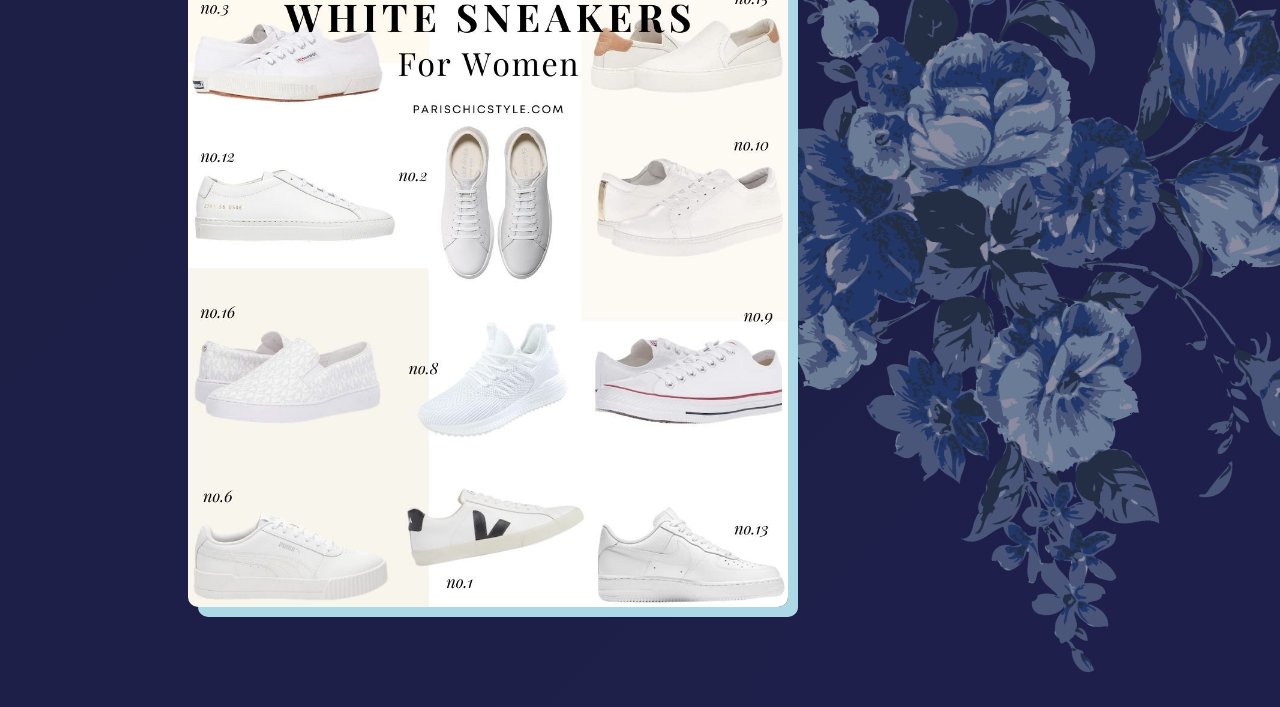
==== commit 80d9164f: "Add files via upload" ====
--- a/index.html
+++ b/index.html
@@ -9,11 +9,11 @@
     <div class="d-flex flex-column justify-content-center w-100 h-100"></div>
 <!-- Navbar items -->
 <nav> 
-    <a href="index.html">Home</a>
-    <a href="products.html">Our Products</a>
-    <a href="showrooms.html">Our Showrooms</a>
-    <a href="look.html">Take a Look</a>
-     <a href="contact.html">Login and Pay</a>
+    <a href="http://localhost/Laced%20Website/index.html">Home</a>
+    <a href="http://localhost/Laced%20Website/products.html">Our Products</a>
+    <a href="http://localhost/Laced%20Website/showrooms.html">Our Showrooms</a>
+    <a href="http://localhost/Laced%20Website/look.html">Take a Look</a>
+    <a href="http://localhost/Laced%20Website/contact.html">Contact Us</a>
 </nav>
 
     <div id="design">
